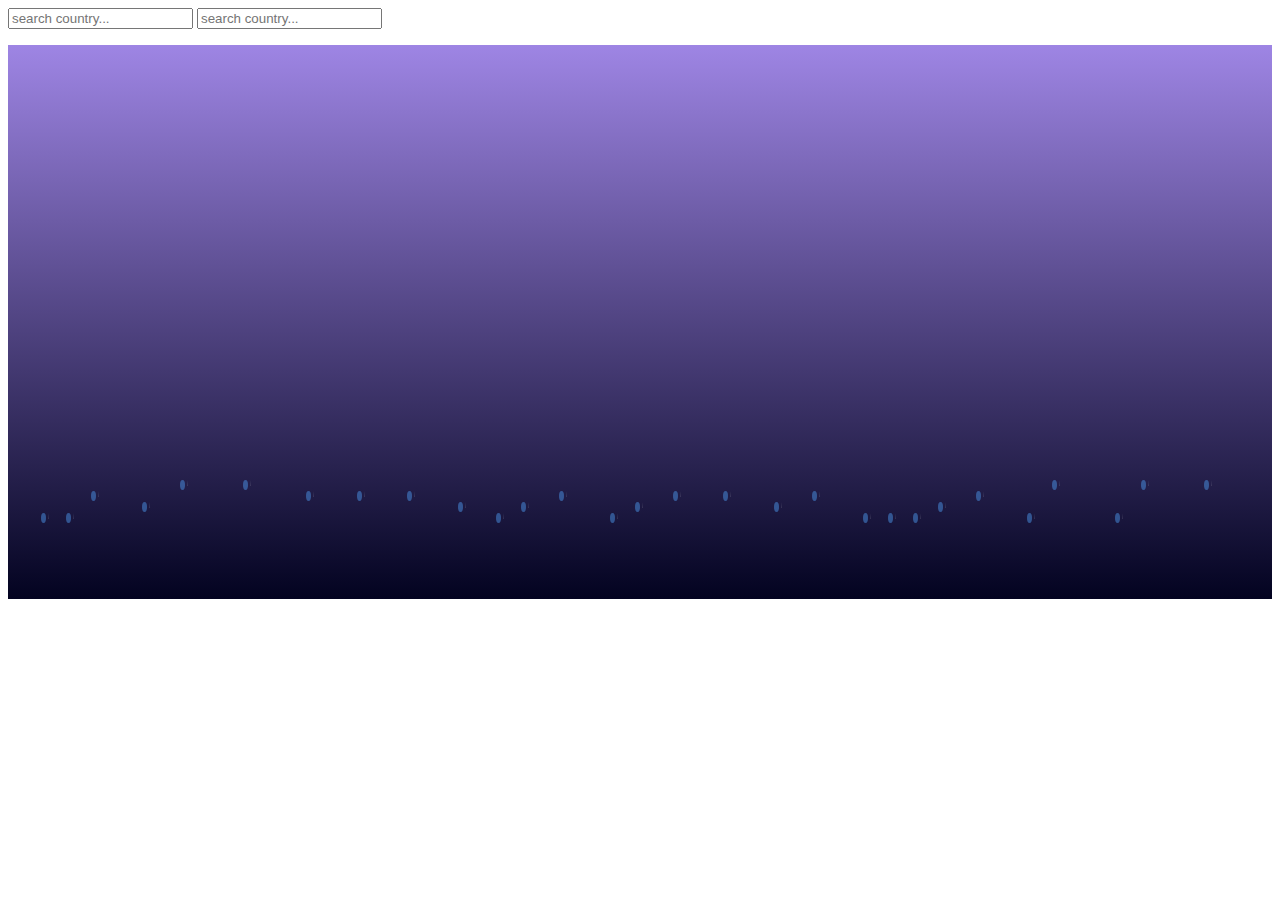
==== index.html @ 361ac537 "adding rain" ====
<!DOCTYPE html>
<html lang="en">
  <head>
    <meta charset="UTF-8" />
    <meta name="viewport" content="width=device-width, initial-scale=1.0" />
    <meta http-equiv="X-UA-Compatible" content="ie=edge" />
    <link rel="stylesheet" type="text/css" href="./style/style.css" />
    <title>Document</title>
  </head>
  <body>
    <div class="container">
      <div class="searchbar">
        <input
          id="searchCountry"
          type="text"
          placeholder="search country..."
          name="country"
        />
        <input type="text" placeholder="search country..." />
        <div class="countries"><ul id="countryData"></ul></div>
        <div class="clock"></div>
      </div>
      <div class="weatherAnimation">
        <div class="sound"></div>
        <div class="">
          <div class="animation back-row-toggle splat-toggle">
            <div class="rain front-row"></div>
            <div class="rain back-row"></div>
          </div>
        </div>
      </div>
      <div class="chart"></div>
      <div class="map"></div>
    </div>
    <script src="./apicalls.js"></script>
    <script src="./index.js"></script>
    <script src="./rain.js"></script>
  </body>
</html>
---- style/style.css ----
html {
  height: 100%;
}

div.animation {
  height: 60vh;
  margin: 0;
  overflow: hidden;
  background: linear-gradient(to bottom, #9e85e4, #030320);
}

.rain {
  position: relative;
  left: 0;
  width: 100%;
  height: 100%;
  z-index: 2;
}

.rain.back-row {
  display: none;
  z-index: 1;
  bottom: 60px;
  opacity: 0.5;
}

div.back-row-toggle .rain.back-row {
  display: block;
}

.drop {
  position: absolute;
  bottom: 100%;
  width: 5px;
  height: 10px;
  pointer-events: none;
  animation: drop 0.5s linear infinite;
  border-radius: 50%;
  background: rgb(75, 148, 231);
}

@keyframes drop {
  0% {
    transform: translateY(0vh);
  }
  75% {
    transform: translateY(90vh);
  }
  100% {
    transform: translateY(90vh);
  }
}

.stem {
  width: 1px;
  height: 60%;
  margin-left: 7px;
  background: linear-gradient(
    to bottom,
    rgba(255, 255, 255, 0),
    rgba(255, 255, 255, 0.25)
  );
  animation: stem 0.5s linear infinite;
}

@keyframes stem {
  0% {
    opacity: 1;
  }
  65% {
    opacity: 1;
  }
  75% {
    opacity: 0;
  }
  100% {
    opacity: 0;
  }
}

.toggles {
  position: absolute;
  top: 0;
  left: 0;
  z-index: 3;
}
.back-row-toggle {
  top: 90px;
  line-height: 12px;
  padding-top: 14px;
}

div.single-toggle .drop {
  display: none;
}

div.single-toggle .drop:nth-child(10) {
  display: block;
}
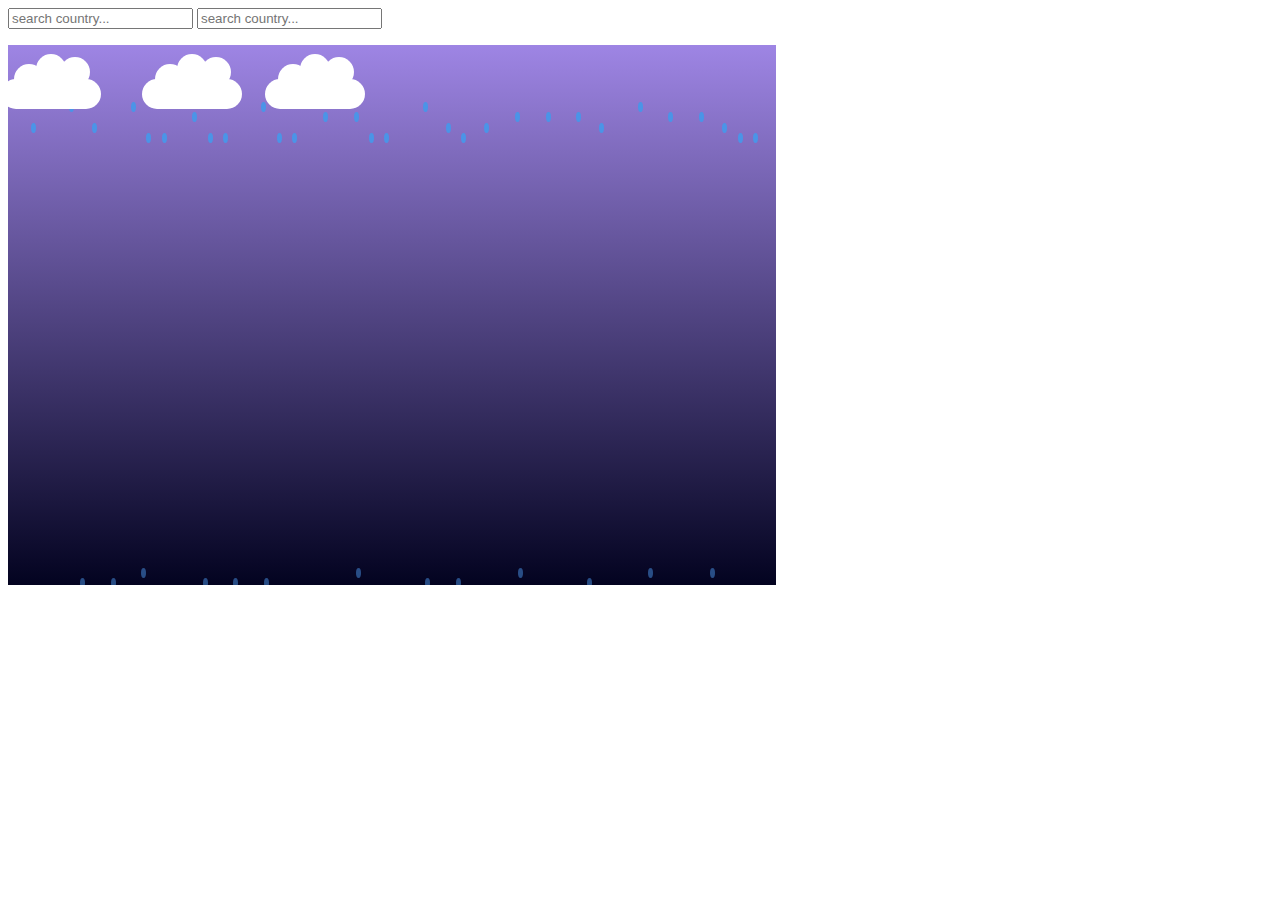
==== commit ab440b42: "cloudes function added" ====
--- a/index.html
+++ b/index.html
@@ -22,11 +22,10 @@
       </div>
       <div class="weatherAnimation">
         <div class="sound"></div>
-        <div class="">
-          <div class="animation back-row-toggle splat-toggle">
-            <div class="rain front-row"></div>
-            <div class="rain back-row"></div>
-          </div>
+        <div class="animation back-row-toggle">
+          <div class="cloudes"></div>
+          <div class="rain front-row"></div>
+          <div class="rain back-row"></div>
         </div>
       </div>
       <div class="chart"></div>
--- a/style/style.css
+++ b/style/style.css
@@ -1,12 +1,38 @@
-html {
-  height: 100%;
+* {
+  box-sizing: border-box;
+}
+body {
+  height: 100vh;
 }
 
 div.animation {
   height: 60vh;
+  width: 60vw;
   margin: 0;
   overflow: hidden;
   background: linear-gradient(to bottom, #9e85e4, #030320);
+}
+.cloudePart {
+  position: relative;
+  display: inline-block;
+  background-color: white;
+  width: 30px;
+  height: 30px;
+  border-radius: 50%;
+}
+.cloude {
+  position: absolute;
+  display: inline-block;
+  width: max-content;
+  height: max-content;
+  display: inline-block;
+  z-index: 3;
+}
+.cloudes {
+  display: relative;
+  width: 100%;
+  height: 100px;
+  z-index: 1;
 }
 
 .rain {
@@ -34,24 +60,30 @@
   width: 5px;
   height: 10px;
   pointer-events: none;
-  animation: drop 0.5s linear infinite;
+  animation: drop 0.7s linear infinite;
   border-radius: 50%;
   background: rgb(75, 148, 231);
 }
 
 @keyframes drop {
   0% {
+    opacity: 0.8;
     transform: translateY(0vh);
+  }
+  65% {
+    opacity: 0.5;
   }
   75% {
     transform: translateY(90vh);
+    opacity: 0;
   }
   100% {
+    opacity: 0;
     transform: translateY(90vh);
   }
 }
 
-.stem {
+/* .stem {
   width: 1px;
   height: 60%;
   margin-left: 7px;
@@ -61,29 +93,8 @@
     rgba(255, 255, 255, 0.25)
   );
   animation: stem 0.5s linear infinite;
-}
+} */
 
-@keyframes stem {
-  0% {
-    opacity: 1;
-  }
-  65% {
-    opacity: 1;
-  }
-  75% {
-    opacity: 0;
-  }
-  100% {
-    opacity: 0;
-  }
-}
-
-.toggles {
-  position: absolute;
-  top: 0;
-  left: 0;
-  z-index: 3;
-}
 .back-row-toggle {
   top: 90px;
   line-height: 12px;
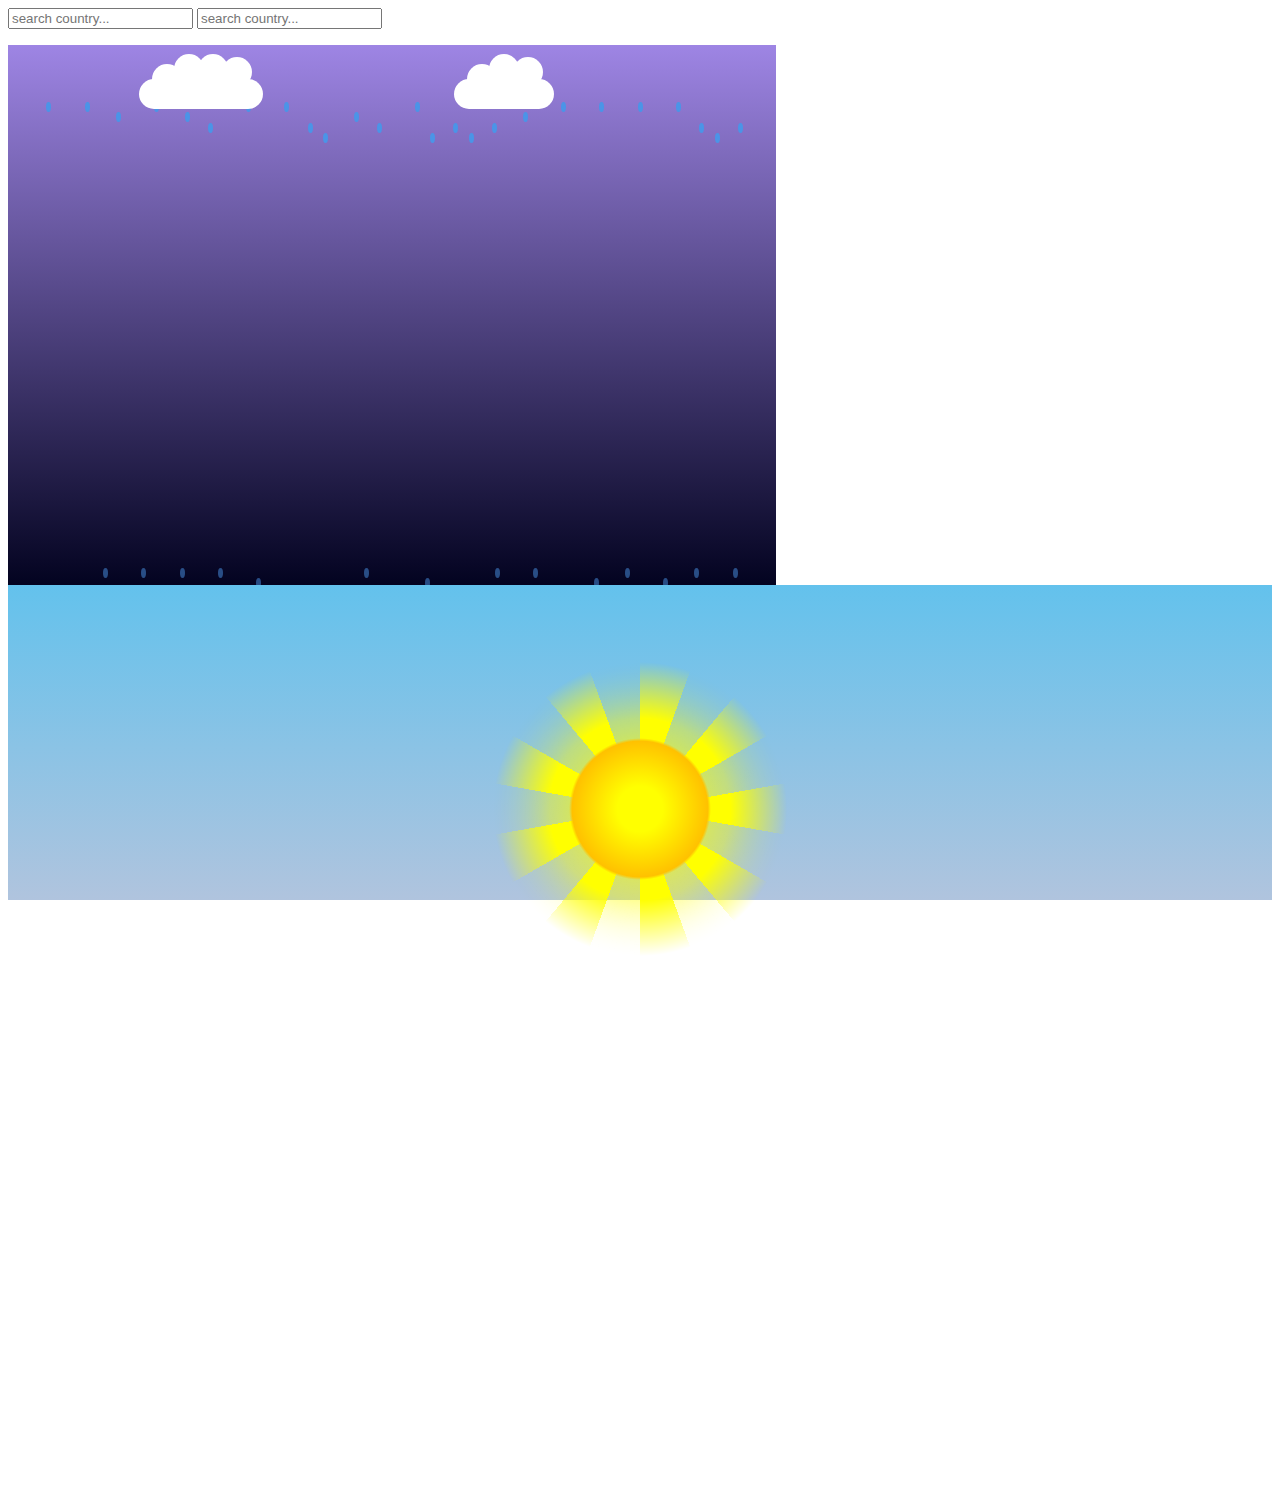
==== commit 02ddd4dd: "adding sun animation" ====
--- a/index.html
+++ b/index.html
@@ -28,6 +28,7 @@
           <div class="rain back-row"></div>
         </div>
       </div>
+      <div class='sunContainer'><div class='sun'></div>
       <div class="chart"></div>
       <div class="map"></div>
     </div>
--- a/style/style.css
+++ b/style/style.css
@@ -1,3 +1,7 @@
+:root {
+  --day-background-start: #00bfff;
+  --day-background-end: #aac3df;
+}
 * {
   box-sizing: border-box;
 }
@@ -83,18 +87,6 @@
   }
 }
 
-/* .stem {
-  width: 1px;
-  height: 60%;
-  margin-left: 7px;
-  background: linear-gradient(
-    to bottom,
-    rgba(255, 255, 255, 0),
-    rgba(255, 255, 255, 0.25)
-  );
-  animation: stem 0.5s linear infinite;
-} */
-
 .back-row-toggle {
   top: 90px;
   line-height: 12px;
@@ -108,3 +100,73 @@
 div.single-toggle .drop:nth-child(10) {
   display: block;
 }
+
+/* sun */
+.sunContainer {
+  margin: 0;
+  padding: 1rem;
+  min-height: 100vh;
+  background: linear-gradient(to bottom, deepSkyBlue 20%, lightSteelBlue);
+  background-attachment: fixed;
+}
+
+.sun {
+  width: 20rem;
+  height: 20rem;
+  margin: 3rem auto;
+  position: relative;
+  background: radial-gradient(yellow, transparent 70%);
+  mask-image: radial-gradient(rgba(0, 0, 0, 1) 40%, transparent 65%);
+  border-radius: 50%;
+}
+
+.sun::after,
+.sun::before {
+  content: "";
+  position: absolute;
+  top: 0;
+  left: 0;
+  width: 100%;
+  height: 100%;
+  transform-origin: center;
+  border-radius: 50%;
+}
+
+.sun::before {
+  background: repeating-conic-gradient(
+    from 0deg,
+    yellow 0deg 20deg,
+    transparent 20deg 40deg
+  );
+  animation: scale 3s linear infinite;
+}
+
+.sun::after {
+  background: radial-gradient(
+    yellow 10%,
+    #ffc100 30%,
+    transparent calc(30% + 3px) 100%
+  );
+  transform: rotate(15deg);
+}
+
+@keyframes scale {
+  0% {
+    transform: scale(1);
+  }
+  20% {
+    transform: scale(1.2);
+  }
+  40% {
+    transform: scale(0.8);
+  }
+  60% {
+    transform: scale(1.1);
+  }
+  70% {
+    transform: scale(0.9);
+  }
+  100% {
+    transform: scale(1);
+  }
+}
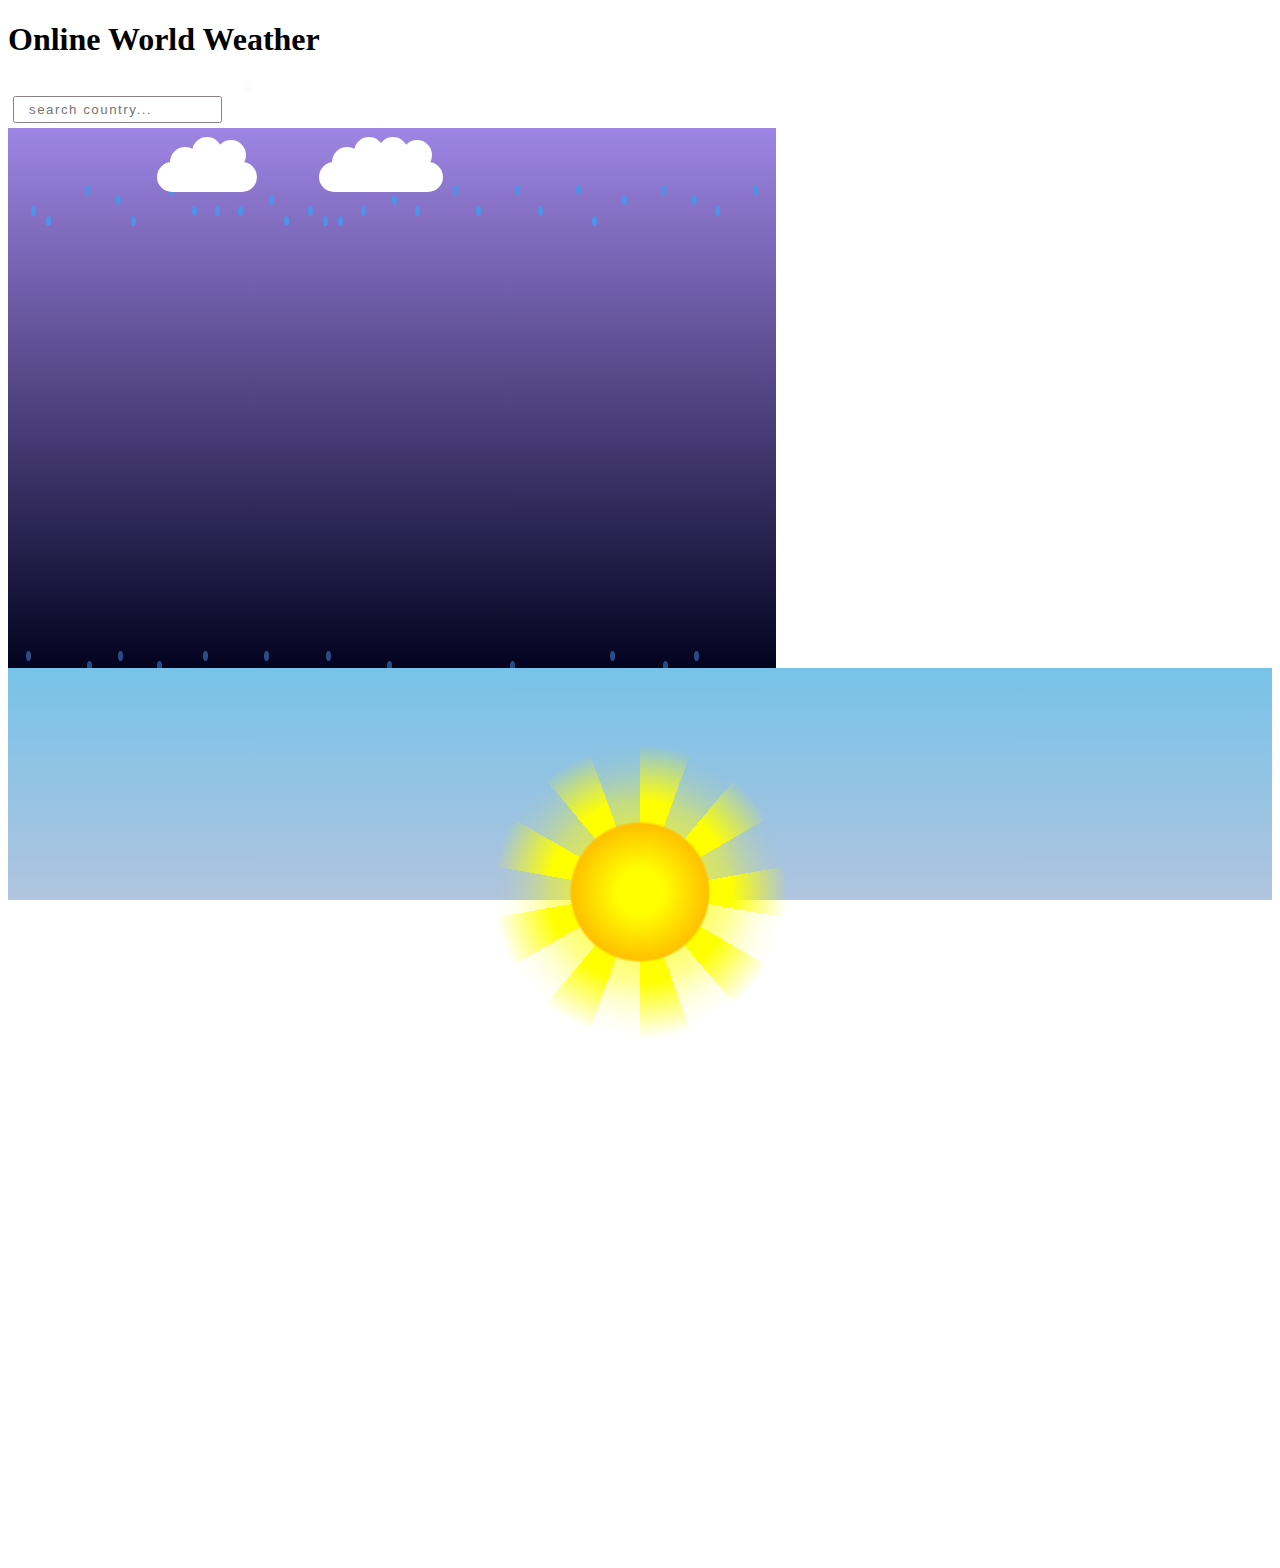
==== commit 1283e101: "fetching data for picked location" ====
--- a/index.html
+++ b/index.html
@@ -9,6 +9,7 @@
   </head>
   <body>
     <div class="container">
+      <h1>Online World Weather</h1>
       <div class="searchbar">
         <input
           id="searchCountry"
@@ -16,7 +17,6 @@
           placeholder="search country..."
           name="country"
         />
-        <input type="text" placeholder="search country..." />
         <div class="countries"><ul id="countryData"></ul></div>
         <div class="clock"></div>
       </div>
--- a/style/style.css
+++ b/style/style.css
@@ -7,6 +7,35 @@
 }
 body {
   height: 100vh;
+}
+input {
+  border: none;
+  border: 1px solid #8a8080;
+  padding: 5px 15px;
+  border-radius: 2.5px;
+  letter-spacing: 1.5px;
+  margin: 5px;
+}
+.countries {
+  display: inline-block;
+  border-radius: 2.5px;
+}
+#countryData {
+  position: relative;
+  top: -10px;
+  list-style: none;
+  box-shadow: 0px 0px 6px 0px #8a8080;
+  border-radius: 2.5px;
+  padding: 1px 1px;
+  margin-left: 1rem;
+}
+#countryData li {
+  padding: 5px 15px;
+  border-radius: 2.5px;
+  letter-spacing: 1.5px;
+}
+#countryData li:hover {
+  background: blue;
 }
 
 div.animation {
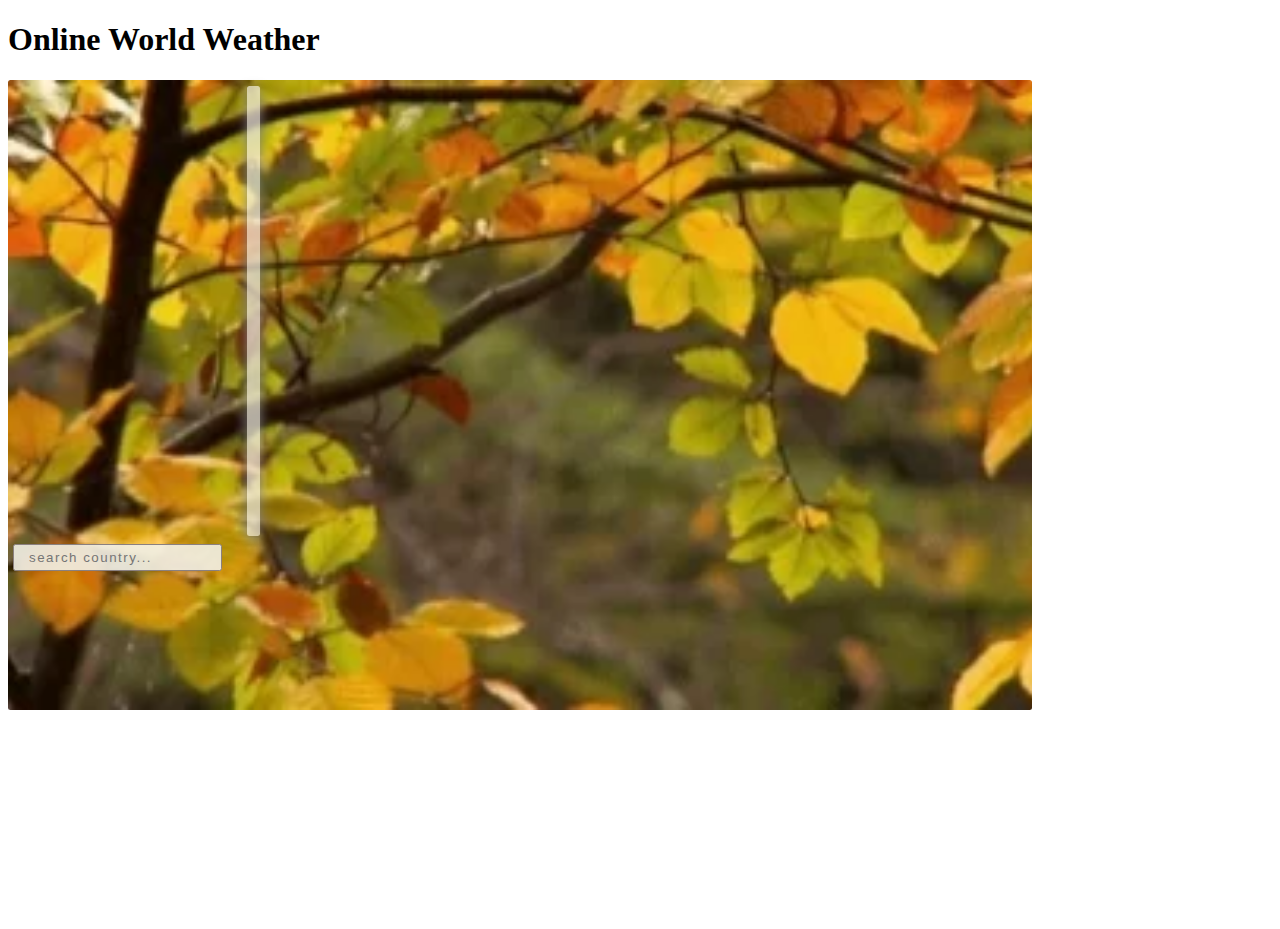
==== commit 7adee822: "geting time of picked location" ====
--- a/index.html
+++ b/index.html
@@ -5,12 +5,20 @@
     <meta name="viewport" content="width=device-width, initial-scale=1.0" />
     <meta http-equiv="X-UA-Compatible" content="ie=edge" />
     <link rel="stylesheet" type="text/css" href="./style/style.css" />
+    <link
+      rel="stylesheet"
+      href="https://cdnjs.cloudflare.com/ajax/libs/font-awesome/5.11.2/css/all.css"
+    />
     <title>Document</title>
   </head>
   <body>
     <div class="container">
       <h1>Online World Weather</h1>
-      <div class="searchbar">
+
+      <picture class="weatherAnimation">
+        <source srcset="./assets/automnday.webp" type="image/webp" />
+        <source srcset="img/creakyOldJPEG.jpg" type="image/jpeg" />
+        <!--<img src="img/creakyOldJPEG.jpg" alt="Alt Text!" /> -->
         <input
           id="searchCountry"
           type="text"
@@ -19,21 +27,20 @@
         />
         <div class="countries"><ul id="countryData"></ul></div>
         <div class="clock"></div>
-      </div>
-      <div class="weatherAnimation">
-        <div class="sound"></div>
-        <div class="animation back-row-toggle">
-          <div class="cloudes"></div>
-          <div class="rain front-row"></div>
-          <div class="rain back-row"></div>
+        <div class="pickedLocationWeather">
+          <div class="description"></div>
+          <div class="current_temp"></div>
+          <div class="feelsLike"></div>
+          <div class="cloudesSpread"></div>
+          <div class="sunrise"></div>
+          <div class="sunset"></div>
         </div>
-      </div>
-      <div class='sunContainer'><div class='sun'></div>
-      <div class="chart"></div>
+      </picture>
+      <div class="5-day-chart"></div>
       <div class="map"></div>
     </div>
     <script src="./apicalls.js"></script>
     <script src="./index.js"></script>
-    <script src="./rain.js"></script>
+    <!-- <script src="./rain.js"></script> -->
   </body>
 </html>
--- a/style/style.css
+++ b/style/style.css
@@ -15,6 +15,13 @@
   border-radius: 2.5px;
   letter-spacing: 1.5px;
   margin: 5px;
+  background-color: rgba(242, 239, 230, 0.9);
+}
+input:active,
+input:focus {
+  border: unset;
+  box-shadow: unset;
+  outline: none;
 }
 .countries {
   display: inline-block;
@@ -24,178 +31,30 @@
   position: relative;
   top: -10px;
   list-style: none;
-  box-shadow: 0px 0px 6px 0px #8a8080;
+  /* box-shadow: 0px 0px 6px 0px #8a8080; */
+  box-shadow: 0px 4px 13px grey;
+  background-color: rgba(242, 239, 230, 0.7);
   border-radius: 2.5px;
   padding: 1px 1px;
   margin-left: 1rem;
+  height: 50vh;
+  width: 70%;
+  overflow-y: scroll;
 }
 #countryData li {
   padding: 5px 15px;
   border-radius: 2.5px;
-  letter-spacing: 1.5px;
+  letter-spacing: 1px;
 }
 #countryData li:hover {
-  background: blue;
+  background-color: rgba(242, 239, 230, 0.9);
 }
 
-div.animation {
-  height: 60vh;
-  width: 60vw;
-  margin: 0;
-  overflow: hidden;
-  background: linear-gradient(to bottom, #9e85e4, #030320);
+picture {
+  display: block;
+  width: 80vw;
+  height: 70vh;
+  background-image: url("../assets/wormrain.webp");
+  background-size: cover;
+  border-radius: 2.5px;
 }
-.cloudePart {
-  position: relative;
-  display: inline-block;
-  background-color: white;
-  width: 30px;
-  height: 30px;
-  border-radius: 50%;
-}
-.cloude {
-  position: absolute;
-  display: inline-block;
-  width: max-content;
-  height: max-content;
-  display: inline-block;
-  z-index: 3;
-}
-.cloudes {
-  display: relative;
-  width: 100%;
-  height: 100px;
-  z-index: 1;
-}
-
-.rain {
-  position: relative;
-  left: 0;
-  width: 100%;
-  height: 100%;
-  z-index: 2;
-}
-
-.rain.back-row {
-  display: none;
-  z-index: 1;
-  bottom: 60px;
-  opacity: 0.5;
-}
-
-div.back-row-toggle .rain.back-row {
-  display: block;
-}
-
-.drop {
-  position: absolute;
-  bottom: 100%;
-  width: 5px;
-  height: 10px;
-  pointer-events: none;
-  animation: drop 0.7s linear infinite;
-  border-radius: 50%;
-  background: rgb(75, 148, 231);
-}
-
-@keyframes drop {
-  0% {
-    opacity: 0.8;
-    transform: translateY(0vh);
-  }
-  65% {
-    opacity: 0.5;
-  }
-  75% {
-    transform: translateY(90vh);
-    opacity: 0;
-  }
-  100% {
-    opacity: 0;
-    transform: translateY(90vh);
-  }
-}
-
-.back-row-toggle {
-  top: 90px;
-  line-height: 12px;
-  padding-top: 14px;
-}
-
-div.single-toggle .drop {
-  display: none;
-}
-
-div.single-toggle .drop:nth-child(10) {
-  display: block;
-}
-
-/* sun */
-.sunContainer {
-  margin: 0;
-  padding: 1rem;
-  min-height: 100vh;
-  background: linear-gradient(to bottom, deepSkyBlue 20%, lightSteelBlue);
-  background-attachment: fixed;
-}
-
-.sun {
-  width: 20rem;
-  height: 20rem;
-  margin: 3rem auto;
-  position: relative;
-  background: radial-gradient(yellow, transparent 70%);
-  mask-image: radial-gradient(rgba(0, 0, 0, 1) 40%, transparent 65%);
-  border-radius: 50%;
-}
-
-.sun::after,
-.sun::before {
-  content: "";
-  position: absolute;
-  top: 0;
-  left: 0;
-  width: 100%;
-  height: 100%;
-  transform-origin: center;
-  border-radius: 50%;
-}
-
-.sun::before {
-  background: repeating-conic-gradient(
-    from 0deg,
-    yellow 0deg 20deg,
-    transparent 20deg 40deg
-  );
-  animation: scale 3s linear infinite;
-}
-
-.sun::after {
-  background: radial-gradient(
-    yellow 10%,
-    #ffc100 30%,
-    transparent calc(30% + 3px) 100%
-  );
-  transform: rotate(15deg);
-}
-
-@keyframes scale {
-  0% {
-    transform: scale(1);
-  }
-  20% {
-    transform: scale(1.2);
-  }
-  40% {
-    transform: scale(0.8);
-  }
-  60% {
-    transform: scale(1.1);
-  }
-  70% {
-    transform: scale(0.9);
-  }
-  100% {
-    transform: scale(1);
-  }
-}
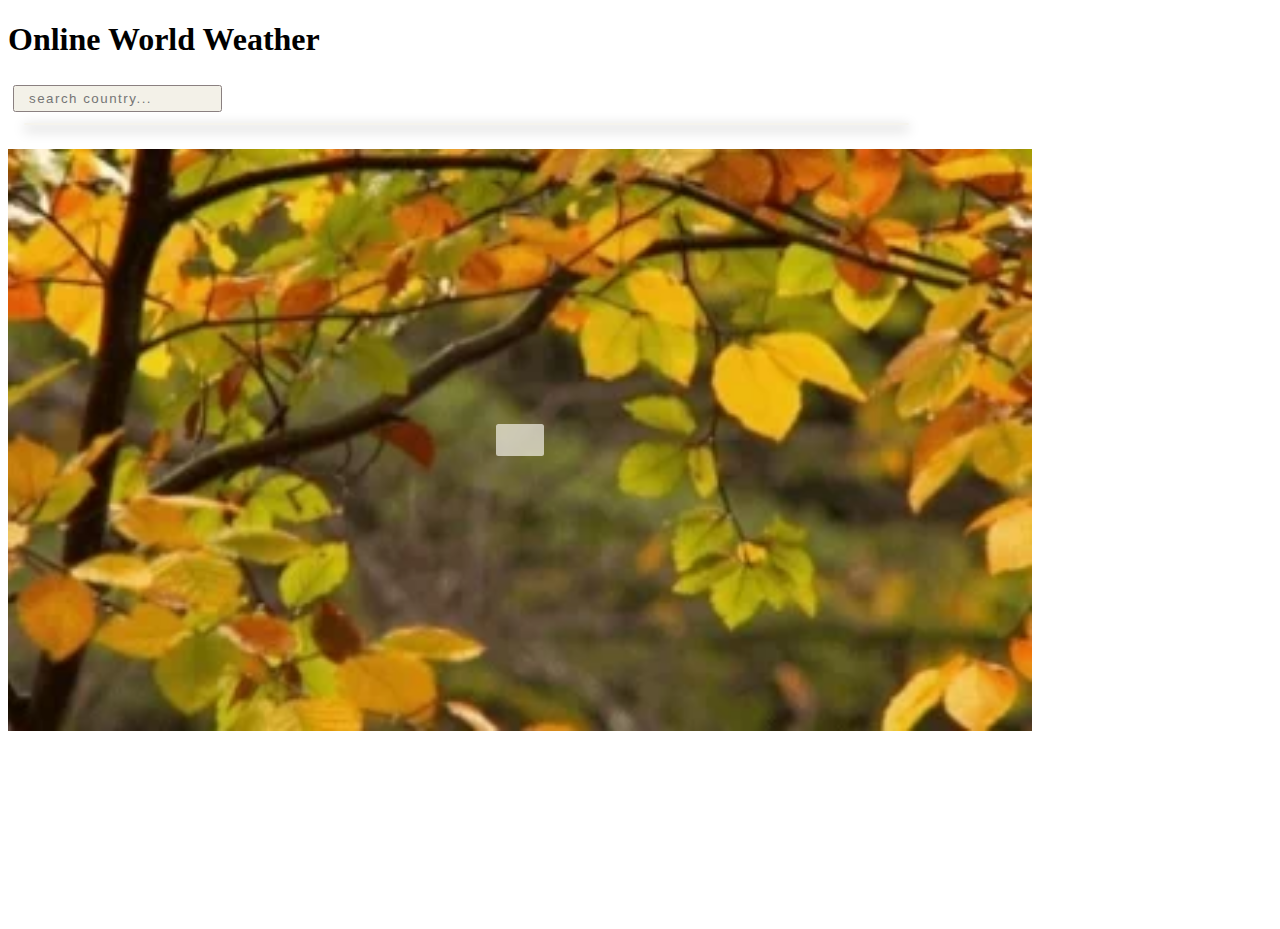
==== commit 19ccc73f: "bug when no countries are found" ====
--- a/index.html
+++ b/index.html
@@ -14,27 +14,20 @@
   <body>
     <div class="container">
       <h1>Online World Weather</h1>
-
+      <input
+        id="searchCountry"
+        type="text"
+        placeholder="search country..."
+        name="country"
+      />
+      <div class="countries"><ul id="countryData"></ul></div>
+      <div class="clock"></div>
       <picture class="weatherAnimation">
         <source srcset="./assets/automnday.webp" type="image/webp" />
         <source srcset="img/creakyOldJPEG.jpg" type="image/jpeg" />
         <!--<img src="img/creakyOldJPEG.jpg" alt="Alt Text!" /> -->
-        <input
-          id="searchCountry"
-          type="text"
-          placeholder="search country..."
-          name="country"
-        />
-        <div class="countries"><ul id="countryData"></ul></div>
-        <div class="clock"></div>
-        <div class="pickedLocationWeather">
-          <div class="description"></div>
-          <div class="current_temp"></div>
-          <div class="feelsLike"></div>
-          <div class="cloudesSpread"></div>
-          <div class="sunrise"></div>
-          <div class="sunset"></div>
-        </div>
+
+        <div class="pickedLocationWeather"></div>
       </picture>
       <div class="5-day-chart"></div>
       <div class="map"></div>
--- a/style/style.css
+++ b/style/style.css
@@ -24,8 +24,11 @@
   outline: none;
 }
 .countries {
-  display: inline-block;
+  display: block;
   border-radius: 2.5px;
+}
+.hide {
+  display: none;
 }
 #countryData {
   position: relative;
@@ -37,9 +40,17 @@
   border-radius: 2.5px;
   padding: 1px 1px;
   margin-left: 1rem;
-  height: 50vh;
   width: 70%;
   overflow-y: scroll;
+}
+.pickedLocationWeather {
+  border-radius: 2.5px;
+  padding: 1px 1px;
+  margin: 3rem;
+  padding: 1rem 1.5rem;
+  height: max-content;
+  width: max-content;
+  background-color: rgba(242, 239, 230, 0.7);
 }
 #countryData li {
   padding: 5px 15px;
@@ -49,12 +60,34 @@
 #countryData li:hover {
   background-color: rgba(242, 239, 230, 0.9);
 }
-
+.countries span {
+  position: relative;
+  z-index: 5;
+  padding: 5px 15px;
+  border-radius: 2.5px;
+  letter-spacing: 1px;
+}
 picture {
-  display: block;
+  display: flex;
+  z-index: -1;
+  position: absolute;
+  top: 5rem;
+  align-items: center;
+  justify-content: center;
   width: 80vw;
-  height: 70vh;
-  background-image: url("../assets/wormrain.webp");
-  background-size: cover;
+  height: 80vh;
+  background-image: url("../assets/drizzle.webp");
+  background-size: contain;
+  background-position: center;
+  background-repeat: no-repeat;
   border-radius: 2.5px;
 }
+.description {
+  display: flex;
+  align-items: center;
+  justify-content: flex-start;
+}
+.description img {
+  padding: 0;
+  width: 70px;
+}
